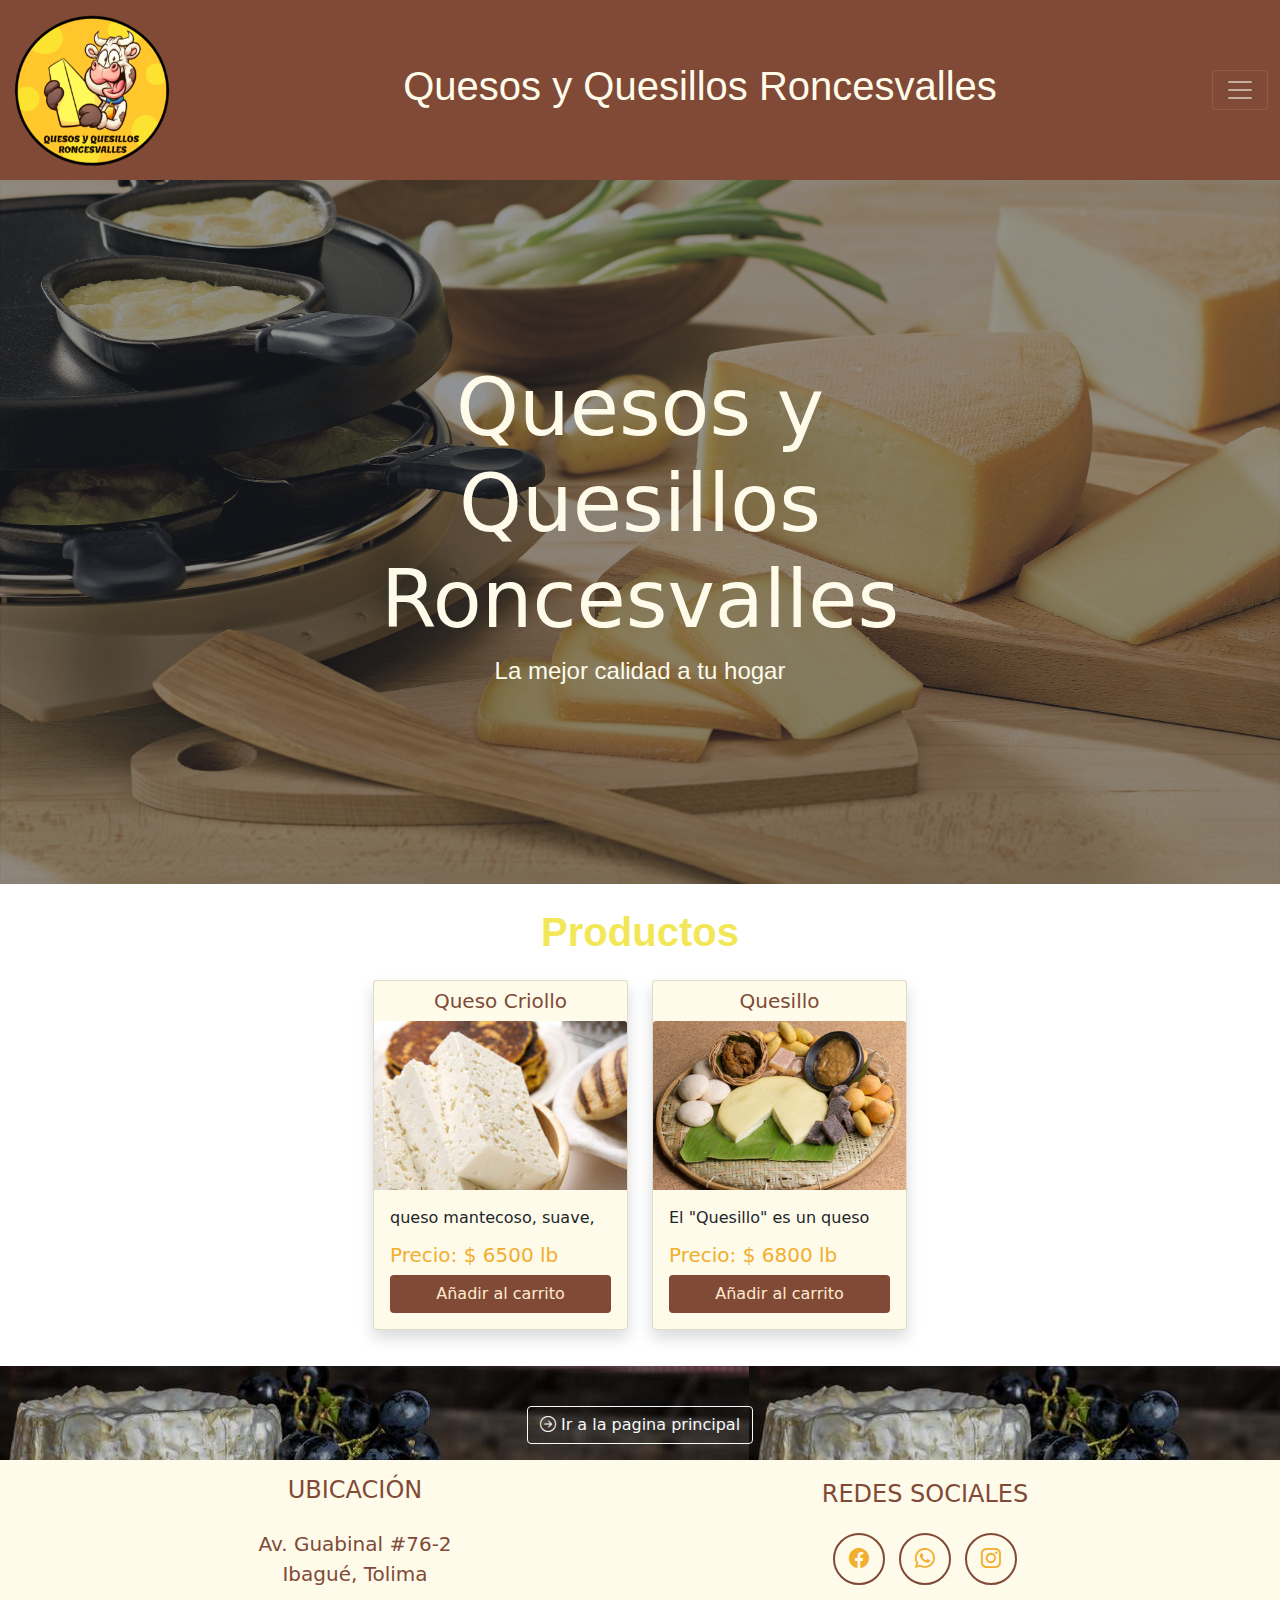
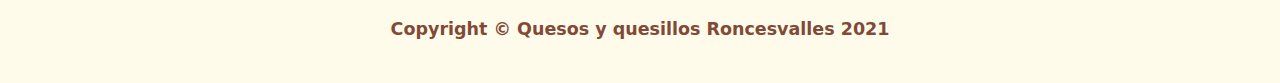
==== catalogo.html @ e0bcd791 "Add files via upload" ====
<!DOCTYPE html>
<html lang="en">
    <head>
        <meta charset="utf-8" />
        <meta name="viewport" content="width=device-width, initial-scale=1, shrink-to-fit=no" />
        <meta name="description" content="" />
        <meta name="Pilar Guayara" content="" />
        <title>Catalogo</title>
        <!--logo pagina-->
        <link rel="icon" type="image/x-icon" href="medios/roncesvalles.ico" />
        <link href="https://cdn.jsdelivr.net/npm/bootstrap@5.1.3/dist/css/bootstrap.min.css" rel="stylesheet" integrity="sha384-1BmE4kWBq78iYhFldvKuhfTAU6auU8tT94WrHftjDbrCEXSU1oBoqyl2QvZ6jIW3" crossorigin="anonymous">
        <link href="https://cdn.jsdelivr.net/npm/bootstrap-icons@1.5.0/font/bootstrap-icons.css" rel="stylesheet" type="text/css" />
        <link href="https://fonts.googleapis.com/css?family=Lato:300,400,700,300italic,400italic,700italic" rel="stylesheet" type="text/css" />
        <link href="css/bootstrap.min.css" rel="stylesheet" />
        <link href="css/styles.css" rel="stylesheet" >
    </head>
    <body>
        <!--Navbar-->
        <nav id="navbarcolor" class="navbar navbar-dark fixed-top">
            <div class="container-fluid">
                
                <a class="navbar-brand" href="index.html">
                    <img src="medios/roncesvalles.ico" alt="" width="160" height="154" class="d-inline-block align-text-center">
                </a>
                <h1 style="color: #FEFBEB; font-family:'Segoe UI', Tahoma, Geneva, Verdana, sans-serif;">
                    Quesos y Quesillos Roncesvalles
                </h1>
                <button class="navbar-toggler" type="button" data-bs-toggle="offcanvas" data-bs-target="#offcanvasNavbar" aria-controls="offcanvasNavbar">
                <span class="navbar-toggler-icon" ></span>
                </button>
                <div class="offcanvas offcanvas-end" tabindex="-1" id="offcanvasNavbar" aria-labelledby="offcanvasNavbarLabel">
                <div class="offcanvas-header" id="menu">
                    <h5 class="offcanvas-title" id="offcanvasNavbarLabel">Quesos y Quesillos Roncesvalles</h5>
                
                <button type="button" class="btn-close text-reset" data-bs-dismiss="offcanvas" aria-label="Close"></button>
                </div>
                <div class="offcanvas-body"id="navar1">
                    <ul class="navbar-nav justify-content-end flex-grow-1 pe-3">
                        <li class="nav-item">
                            <a id="colorlink" class="nav-link" href="index.html"><i class="bi bi-house-door-fill"></i>Inicio</a>
                        </li>
                    <li class="nav-item">
                        <a id="colorlink" class="nav-link" href="catalogo.html"><i class="bi bi-bag-plus"></i>Catalogo</a>
                    </li>
                    <li class="nav-item">
                        <a id="colorlink" class="nav-link" href="formulario.html"><i class="bi bi-person-circle"></i>Contactenos</a>
                    </li>
                    </ul></br>
                </div>
                
                
                </div>
            </div>
        </nav>
        <!--Header-->
        <header class="masthead" style="background-image: url('medios/imagenes/header.jpg')">
            <div class="container position-relative px-4 px-lg-5">
                <div class="row gx-4 gx-lg-5 justify-content-center">
                    <div class="col-md-10 col-lg-8 col-xl-7">
                        <div class="site-heading">
                            <h1>Quesos y Quesillos Roncesvalles</h1>
                            <span class="subheading">La mejor calidad a tu hogar</span>
                        </div>
                    </div>
                </div>
            </div>
        </header>
        <!--Contenido-->
        <div
        class="tab-pane fade show active container"
        id="pills-profile"
        role="tabpanel"
        aria-labelledby="pills-profile-tab"
        >

            <h2 class="h4 m-4" id="tituloC">Productos</h2>
            <div class="row row-cols-sm-1 row-cols-md-2 row-cols-lg-3 row-cols-xl-4" id="alineacion">
                <div class="col d-flex justify-content-center-mb-4">
                    <div class="card shadow mb-1 rounded" style="width: 20rem;background-color: #FEFBEB;">
                        <h5 class="card-title pt-2" style="text-align: center; color: #814A36;">Queso Criollo</h5>
                        <img src="medios/imagenes/criollo.jpg" class="card-img-top" alt="...">
                        <div class="card-body">
                        
                        <p class="card-text description" style="text-align: left;">queso mantecoso, suave, blanco extraído de la leche de vaca, se hace en esterillas, para que escurra; se ahuma en lo alto de los fogones de leña.</p>
                        <h5 class="card-subtitle mb-2" style="color: #F2AE2E;">Precio: <span class="precio">$ 6500</span> lb</h5>
                        <div class="d-grid gap-2">
                        <button class="btn button" style="background-color: #814A36;color: blanchedalmond;">Añadir al carrito</button>
                        </div>
                        </div>
                    </div>
                </div>
                <div class="col d-flex justify-content-center-mb-4">
                    <div class="card shadow mb-1 rounded" style="width: 20rem;background-color: #FEFBEB;">
                        <h5 class="card-title pt-2" style="text-align: center; color: #814A36;">Quesillo</h5>
                        <img src="medios/imagenes/quesillo.jpg" class="card-img-top" alt="...">
                        <div class="card-body">
                        
                        <p class="card-text description" style="text-align: left;">El "Quesillo" es un queso típico de Colombia yde otros países latinoamericanos, pertenecien-te a la familia de los quesos de pasta hilada.</p>
                        <h5 class="card-subtitle mb-2" style="color: #F2AE2E;">Precio: <span class="precio">$ 6800</span> lb</h5>
                        <div class="d-grid gap-2">
                        <button class="btn button" style="background-color: #814A36; color: blanchedalmond;">Añadir al carrito</button>
                        </div>
                        </div>
                    </div>
                </div>
            </div>
        </div>
        <!--ir a la pagina de inicio-->
        <section class="page-section text-white mb-0" id="ir" style="background-image: url('medios/imagenes/catalogo.jpg')">
            <div class="container">
                <div class="text-center mt-4">
                    <a class="btn btn-xl btn-outline-light" href="index.html">
                        <i class="bi bi-arrow-right-circle"></i>
                        Ir a la pagina principal
                    </a>
                </div>
            </div>
        </section>
        <!--Footer-->
                <!-- Footer-->
                <footer class="footer text-center" id="pie">
                    <div class="container">
                        <center>
                        <div class="row align-items-center">
                            <div class="col-lg-6 mb-5 mb-lg-0">
                                <h4 class="text-uppercase mb-4">Ubicación</h4>
                                <p class="lead mb-0">
                                    Av. Guabinal #76-2
                                    <br />
                                    Ibagué, Tolima
                                </p>
                            </div>
                            <div class="col-lg-6 mb-5 mb-lg-0">
                                <h4 class="text-uppercase mb-4">Redes Sociales</h4>
                                <a class="btn btn-outline-light btn-social mx-1" href="#" style="color: #F2AE2E;"><i class="bi bi-facebook"></i></a>
                                <a class="btn btn-outline-light btn-social mx-1" href="https://api.whatsapp.com/send?phone=573203276505&text=quiero%20información" style="color: #F2AE2E;"><i class="bi bi-whatsapp"></i></a>
                                <a class="btn btn-outline-light btn-social mx-1" href="#"><i class="bi bi-instagram" style="color: #F2AE2E;"></i></a>
                            </div>
                            <div class="copyright py-4 text-center text-white">
                                <div class="container" style="color: #814A36; font-size: 20px;"><small>Copyright &copy; Quesos y quesillos Roncesvalles 2021</small></div>
                            </div>
                        </div>
                        </center>
                    </div>
                </footer>
        <script src="https://cdn.jsdelivr.net/npm/@popperjs/core@2.10.2/dist/umd/popper.min.js" integrity="sha384-7+zCNj/IqJ95wo16oMtfsKbZ9ccEh31eOz1HGyDuCQ6wgnyJNSYdrPa03rtR1zdB" crossorigin="anonymous"></script>
        <script src="https://cdn.jsdelivr.net/npm/bootstrap@5.1.3/dist/js/bootstrap.min.js" integrity="sha384-QJHtvGhmr9XOIpI6YVutG+2QOK9T+ZnN4kzFN1RtK3zEFEIsxhlmWl5/YESvpZ13" crossorigin="anonymous"></script>
    </body>
</html>
---- css/styles.css ----
#navbarcolor{
    background-color: #814A36!important;
}

#menu{
    background: #fff785 !important;
    font-family:'Franklin Gothic Medium', 'Arial Narrow', Arial, sans-serif;
    
    padding: 4px;
    border: 3px solid #F2AE2E;
    color: #814A36;
}

#navbarh1{
    color: rgb(253, 252, 252) !important;
}

#colorlink{
    font-size: 20px;
    color: #242323 !important;
}

#navar1{
    color: #242323 !important;
}

#fila{
    justify-content: center;
}

.features-icons {
    padding-top: 3rem;
    padding-bottom: 3rem;
}
.features-icons .features-icons-item {
    max-width: 20rem;
}
.features-icons .features-icons-item .features-icons-icon {
    height: 7rem;
}
.features-icons .features-icons-item .features-icons-icon i {
    font-size: 4.5rem;
    font-style: var(--bs-body-bg);
}

#nosotros{
    background-color: #fff785;
}

#icono1{
    padding: 10px;
    border: 2px solid #814A36;
}
#icono2{
    padding: 10px;
    border: 2px solid #814A36;
}

#productos{
    color: #F2AE2E;
    text-align: center;
    margin-top: 3rem;
    margin-bottom: 1rem;
}

#ir{
    padding: 1rem;
}

#pie{
    justify-content: center;
    font-weight: bold;
    color: #814A36;
    background-color:#FEFBEB;
    padding: 1rem;
}

.btn-social {
    border: 2px solid #814A36;
    border-radius:100%;
    display: inline-flex;
    width: 3.25rem;
    height: 3.25rem;
    font-size: 1.25rem;
    justify-content: center;
    align-items: center;
}


header.masthead {
    position: relative;
    margin-top: 10rem;
    padding-top: calc(8rem + 57px);
    padding-bottom: 8rem;
    background: no-repeat center center;
    background-color: #6c757d;
    background-size: cover;
    background-attachment: scroll;
  }
  header.masthead:before {
    content: "";
    position: absolute;
    top: 0;
    left: 0;
    right: 0;
    bottom: 0;
    background-color: #212529;
    opacity: 0.5;
  }
  header.masthead .page-heading,
  header.masthead .post-heading,
  header.masthead .site-heading {
    color: #FEFBEB;
  }
  header.masthead .page-heading,
  header.masthead .site-heading {
    text-align: center;
  }
  header.masthead .page-heading h1, header.masthead .page-heading .h1,
  header.masthead .site-heading h1,
  header.masthead .site-heading .h1 {
    font-size: 3rem;
  }
  header.masthead .page-heading .subheading,
  header.masthead .site-heading .subheading {
    font-size: 1.5rem;
    font-weight: 300;
    line-height: 1.1;
    display: block;
    margin-top: 0.625rem;
    font-family: "Open Sans", -apple-system, BlinkMacSystemFont, "Segoe UI", Roboto, "Helvetica Neue", Arial, sans-serif, "Apple Color Emoji", "Segoe UI Emoji", "Segoe UI Symbol", "Noto Color Emoji";
  }
  header.masthead .post-heading h1, header.masthead .post-heading .h1 {
    font-size: 2.25rem;
  }
  header.masthead .post-heading .meta,
  header.masthead .post-heading .subheading {
    line-height: 1.1;
    display: block;
  }
  header.masthead .post-heading .subheading {
    font-size: 1.5rem;
    font-weight: 600;
    margin: 0.75rem 0 2rem;
    font-family: "Open Sans", -apple-system, BlinkMacSystemFont, "Segoe UI", Roboto, "Helvetica Neue", Arial, sans-serif, "Apple Color Emoji", "Segoe UI Emoji", "Segoe UI Symbol", "Noto Color Emoji";
  }
  header.masthead .post-heading .meta {
    font-size: 1.25rem;
    font-weight: 300;
    font-style: italic;
    font-family: "Lora", -apple-system, BlinkMacSystemFont, "Segoe UI", Roboto, "Helvetica Neue", Arial, sans-serif, "Apple Color Emoji", "Segoe UI Emoji", "Segoe UI Symbol", "Noto Color Emoji";
  }
  header.masthead .post-heading .meta a {
    color: #fff;
  }
  @media (min-width: 992px) {
    header.masthead {
      padding-top: 12.5rem;
      padding-bottom: 12.5rem;
    }
    header.masthead .page-heading h1, header.masthead .page-heading .h1,
  header.masthead .site-heading h1,
  header.masthead .site-heading .h1 {
      font-size: 5rem;
    }
    header.masthead .post-heading h1, header.masthead .post-heading .h1 {
      font-size: 3.5rem;
    }
    header.masthead .post-heading .subheading {
      font-size: 1.875rem;
    }
  }

  .section-heading {
    font-size: 2.25rem;
    font-weight: 700;
    margin-top: 3.75rem;
  }
  
  .caption {
    font-size: 0.875rem;
    font-style: italic;
    display: block;
    margin: 0;
    padding: 0.625rem;
    text-align: center;
  }
  
  .post-preview > a {
    color: #212529;
  }
  .post-preview > a:focus, .post-preview > a:hover {
    text-decoration: none;
    color: #0085A1;
  }
  .post-preview > a > .post-title {
    font-size: 1.875rem;
    margin-top: 1.875rem;
    margin-bottom: 0.625rem;
  }
  .post-preview > a > .post-subtitle {
    font-weight: 300;
    margin-bottom: 0.625rem;
  }
  .post-preview > .post-meta { 
    font-size: 1.125rem;
    font-style: italic;
    margin-top: 0;
    color: #6c757d;
  }
  .post-preview > .post-meta > a {
    text-decoration: none;
  }
  @media (min-width: 992px) {
    .post-preview > a > .post-title {
      font-size: 2.25rem;
    }
  }

  /*Catalogo */
  #tituloC{
    color: #F2E857;
    font-size: 40px;
    text-align: center;
    font-family: 'Franklin Gothic Medium', 'Arial Narrow', Arial, sans-serif;
    font-weight: bold;
  }
  .description{
    height: 25px;
    overflow: hidden;
    transition: height .3s ease-in .3s;
  }
  .description:hover{
    height: 120px;
  }
  #alineacion{
    display: flex;
    justify-content: center;
    margin: auto;
    padding-bottom: 2rem;
  }
  /*Formulario*/
  @media (max-width: 1399.98px) {
    .table-responsive-xxl {
      overflow-x: auto;
      -webkit-overflow-scrolling: touch;
    }
  }
  .form-label {
    margin-bottom: 0.5rem;
  }
  
  .col-form-label {
    padding-top: 0.5rem;
    padding-bottom: 0.5rem;
    margin-bottom: 0;
    font-size: inherit;
    line-height: 1.5;
  }
  
  .col-form-label-lg {
    padding-top: 0.625rem;
    padding-bottom: 0.625rem;
    font-size: 1.25rem;
  }
  
  .col-form-label-sm {
    padding-top: 0.375rem;
    padding-bottom: 0.375rem;
    font-size: 0.875rem;
  }
  
  .form-text {
    margin-top: 0.25rem;
    font-size: 0.875em;
    color: #6c757d;
  }
  
  .form-control {
    display: block;
    width: 100%;
    padding: 0.375rem 0.75rem;
    font-size: 1rem;
    font-weight: 400;
    line-height: 1.5;
    color: #212529;
    background-color: #fff;
    background-clip: padding-box;
    border: 0.125rem solid #ced4da;
    -webkit-appearance: none;
       -moz-appearance: none;
            appearance: none;
    border-radius: 0.5rem;
    transition: border-color 0.15s ease-in-out, box-shadow 0.15s ease-in-out;
  }
  @media (prefers-reduced-motion: reduce) {
    .form-control {
      transition: none;
    }
  }
  .form-control[type=file] {
    overflow: hidden;
  }
  .form-control[type=file]:not(:disabled):not([readonly]) {
    cursor: pointer;
  }
  .form-control:focus {
    color: #212529;
    background-color: #fff;
    border-color: #8ddece;
    outline: 0;
    box-shadow: 0 0 0 0.25rem rgba(26, 188, 156, 0.25);
  }
  .form-control::-webkit-date-and-time-value {
    height: 1.5em;
  }
  .form-control::-moz-placeholder {
    color: #6c757d;
    opacity: 1;
  }
  .form-control:-ms-input-placeholder {
    color: #6c757d;
    opacity: 1;
  }
  .form-control::placeholder {
    color: #6c757d;
    opacity: 1;
  }
  .form-control:disabled, .form-control[readonly] {
    background-color: #e9ecef;
    opacity: 1;
  }
  .form-control::-webkit-file-upload-button {
    padding: 0.375rem 0.75rem;
    margin: -0.375rem -0.75rem;
    -webkit-margin-end: 0.75rem;
            margin-inline-end: 0.75rem;
    color: #212529;
    background-color: #e9ecef;
    pointer-events: none;
    border-color: inherit;
    border-style: solid;
    border-width: 0;
    border-inline-end-width: 0.125rem;
    border-radius: 0;
    -webkit-transition: color 0.15s ease-in-out, background-color 0.15s ease-in-out, border-color 0.15s ease-in-out, box-shadow 0.15s ease-in-out;
    transition: color 0.15s ease-in-out, background-color 0.15s ease-in-out, border-color 0.15s ease-in-out, box-shadow 0.15s ease-in-out;
  }
  .form-control::file-selector-button {
    padding: 0.375rem 0.75rem;
    margin: -0.375rem -0.75rem;
    -webkit-margin-end: 0.75rem;
            margin-inline-end: 0.75rem;
    color: #212529;
    background-color: #e9ecef;
    pointer-events: none;
    border-color: inherit;
    border-style: solid;
    border-width: 0;
    border-inline-end-width: 0.125rem;
    border-radius: 0;
    transition: color 0.15s ease-in-out, background-color 0.15s ease-in-out, border-color 0.15s ease-in-out, box-shadow 0.15s ease-in-out;
  }
  @media (prefers-reduced-motion: reduce) {
    .form-control::-webkit-file-upload-button {
      -webkit-transition: none;
      transition: none;
    }
    .form-control::file-selector-button {
      transition: none;
    }
  }
  .form-control:hover:not(:disabled):not([readonly])::-webkit-file-upload-button {
    background-color: #dde0e3;
  }
  .form-control:hover:not(:disabled):not([readonly])::file-selector-button {
    background-color: #dde0e3;
  }
  .form-control::-webkit-file-upload-button {
    padding: 0.375rem 0.75rem;
    margin: -0.375rem -0.75rem;
    -webkit-margin-end: 0.75rem;
            margin-inline-end: 0.75rem;
    color: #212529;
    background-color: #e9ecef;
    pointer-events: none;
    border-color: inherit;
    border-style: solid;
    border-width: 0;
    border-inline-end-width: 0.125rem;
    border-radius: 0;
    -webkit-transition: color 0.15s ease-in-out, background-color 0.15s ease-in-out, border-color 0.15s ease-in-out, box-shadow 0.15s ease-in-out;
    transition: color 0.15s ease-in-out, background-color 0.15s ease-in-out, border-color 0.15s ease-in-out, box-shadow 0.15s ease-in-out;
  }
  @media (prefers-reduced-motion: reduce) {
    .form-control::-webkit-file-upload-button {
      -webkit-transition: none;
      transition: none;
    }
  }
  .form-control:hover:not(:disabled):not([readonly])::-webkit-file-upload-button {
    background-color: #dde0e3;
  }
  
  .form-control-plaintext {
    display: block;
    width: 100%;
    padding: 0.375rem 0;
    margin-bottom: 0;
    line-height: 1.5;
    color: #212529;
    background-color: transparent;
    border: solid transparent;
    border-width: 0.125rem 0;
  }
  .form-control-plaintext.form-control-sm, .form-control-plaintext.form-control-lg {
    padding-right: 0;
    padding-left: 0;
  }
  
  .form-control-sm {
    min-height: calc(1.5em + 0.75rem);
    padding: 0.25rem 0.5rem;
    font-size: 0.875rem;
    border-radius: 0.25rem;
  }
  .form-control-sm::-webkit-file-upload-button {
    padding: 0.25rem 0.5rem;
    margin: -0.25rem -0.5rem;
    -webkit-margin-end: 0.5rem;
            margin-inline-end: 0.5rem;
  }
  .form-control-sm::file-selector-button {
    padding: 0.25rem 0.5rem;
    margin: -0.25rem -0.5rem;
    -webkit-margin-end: 0.5rem;
            margin-inline-end: 0.5rem;
  }
  .form-control-sm::-webkit-file-upload-button {
    padding: 0.25rem 0.5rem;
    margin: -0.25rem -0.5rem;
    -webkit-margin-end: 0.5rem;
            margin-inline-end: 0.5rem;
  }
  
  .form-control-lg {
    min-height: calc(1.5em + 1.25rem);
    padding: 0.5rem 1rem;
    font-size: 1.25rem;
    border-radius: 0.75rem;
  }
  .form-control-lg::-webkit-file-upload-button {
    padding: 0.5rem 1rem;
    margin: -0.5rem -1rem;
    -webkit-margin-end: 1rem;
            margin-inline-end: 1rem;
  }
  .form-control-lg::file-selector-button {
    padding: 0.5rem 1rem;
    margin: -0.5rem -1rem;
    -webkit-margin-end: 1rem;
            margin-inline-end: 1rem;
  }
  .form-control-lg::-webkit-file-upload-button {
    padding: 0.5rem 1rem;
    margin: -0.5rem -1rem;
    -webkit-margin-end: 1rem;
            margin-inline-end: 1rem;
  }
  
  textarea.form-control {
    min-height: calc(1.5em + 1rem);
  }
  textarea.form-control-sm {
    min-height: calc(1.5em + 0.75rem);
  }
  textarea.form-control-lg {
    min-height: calc(1.5em + 1.25rem);
  }
  
  .form-control-color {
    width: 3rem;
    height: auto;
    padding: 0.375rem;
  }
  .form-control-color:not(:disabled):not([readonly]) {
    cursor: pointer;
  }
  .form-control-color::-moz-color-swatch {
    height: 1.5em;
    border-radius: 0.5rem;
  }
  .form-control-color::-webkit-color-swatch {
    height: 1.5em;
    border-radius: 0.5rem;
  }
  
  @media (prefers-reduced-motion: reduce) {
    .form-switch .form-check-input {
      transition: none;
    }
  }
  .form-switch .form-check-input:focus {
    background-image: url("data:image/svg+xml,%3csvg xmlns='http://www.w3.org/2000/svg' viewBox='-4 -4 8 8'%3e%3ccircle r='3' fill='%238ddece'/%3e%3c/svg%3e");
  }
  .form-switch .form-check-input:checked {
    background-position: right center;
    background-image: url("data:image/svg+xml,%3csvg xmlns='http://www.w3.org/2000/svg' viewBox='-4 -4 8 8'%3e%3ccircle r='3' fill='%23fff'/%3e%3c/svg%3e");
  }
  
  .form-check-inline {
    display: inline-block;
    margin-right: 1rem;
  }
  
  .btn-check {
    position: absolute;
    clip: rect(0, 0, 0, 0);
    pointer-events: none;
  }
  .btn-check[disabled] + .btn, .btn-check:disabled + .btn {
    pointer-events: none;
    filter: none;
    opacity: 0.65;
  }
  @media (prefers-reduced-motion: reduce) {
  
  .form-floating {
    position: relative;
  }
  .form-floating > .form-control,
  .form-floating > .form-select {
    height: 5.5rem;
    line-height: 1.25;
  }
  .form-floating > label {
    position: absolute;
    top: 0;
    left: 0;
    height: 100%;
    padding: 1.5rem 0;
    pointer-events: none;
    border: 0.125rem solid transparent;
    transform-origin: 0 0;
    transition: opacity 0.1s ease-in-out, transform 0.1s ease-in-out;
  }
  @media (prefers-reduced-motion: reduce) {
    .form-floating > label {
      transition: none;
    }
  }
  .form-floating > .form-control {
    padding: 1.5rem 0;
  }
  .form-floating > .form-control::-moz-placeholder {
    color: transparent;
  }
  .form-floating > .form-control:-ms-input-placeholder {
    color: transparent;
  }
  .form-floating > .form-control::placeholder {
    color: transparent;
  }
  .form-floating > .form-control:not(:-moz-placeholder-shown) {
    padding-top: 2.5rem;
    padding-bottom: 1.5rem;
  }
  .form-floating > .form-control:not(:-ms-input-placeholder) {
    padding-top: 2.5rem;
    padding-bottom: 1.5rem;
  }
  .form-floating > .form-control:focus, .form-floating > .form-control:not(:placeholder-shown) {
    padding-top: 2.5rem;
    padding-bottom: 1.5rem;
  }
  .form-floating > .form-control:-webkit-autofill {
    padding-top: 2.5rem;
    padding-bottom: 1.5rem;
  }
  .form-floating > .form-select {
    padding-top: 2.5rem;
    padding-bottom: 1.5rem;
  }
  .form-floating > .form-control:not(:-moz-placeholder-shown) ~ label {
    opacity: 0.65;
    transform: scale(0.65) translateY(-0.5rem) translateX(0rem);
  }
  .form-floating > .form-control:not(:-ms-input-placeholder) ~ label {
    opacity: 0.65;
    transform: scale(0.65) translateY(-0.5rem) translateX(0rem);
  }
  .form-floating > .form-control:focus ~ label,
  .form-floating > .form-control:not(:placeholder-shown) ~ label,
  .form-floating > .form-select ~ label {
    opacity: 0.65;
    transform: scale(0.65) translateY(-0.5rem) translateX(0rem);
  }
  .form-floating > .form-control:-webkit-autofill ~ label {
    opacity: 0.65;
    transform: scale(0.65) translateY(-0.5rem) translateX(0rem);
  }
  
  .btn {
    display: inline-block;
    font-weight: 400;
    line-height: 1.5;
    color: #212529;
    text-align: center;
    text-decoration: none;
    vertical-align: middle;
    cursor: pointer;
    -webkit-user-select: none;
       -moz-user-select: none;
        -ms-user-select: none;
            user-select: none;
    background-color: transparent;
    border: 0.125rem solid transparent;
    padding: 0.375rem 0.75rem;
    font-size: 1rem;
    border-radius: 0.5rem;
    transition: color 0.15s ease-in-out, background-color 0.15s ease-in-out, border-color 0.15s ease-in-out, box-shadow 0.15s ease-in-out;
  }}
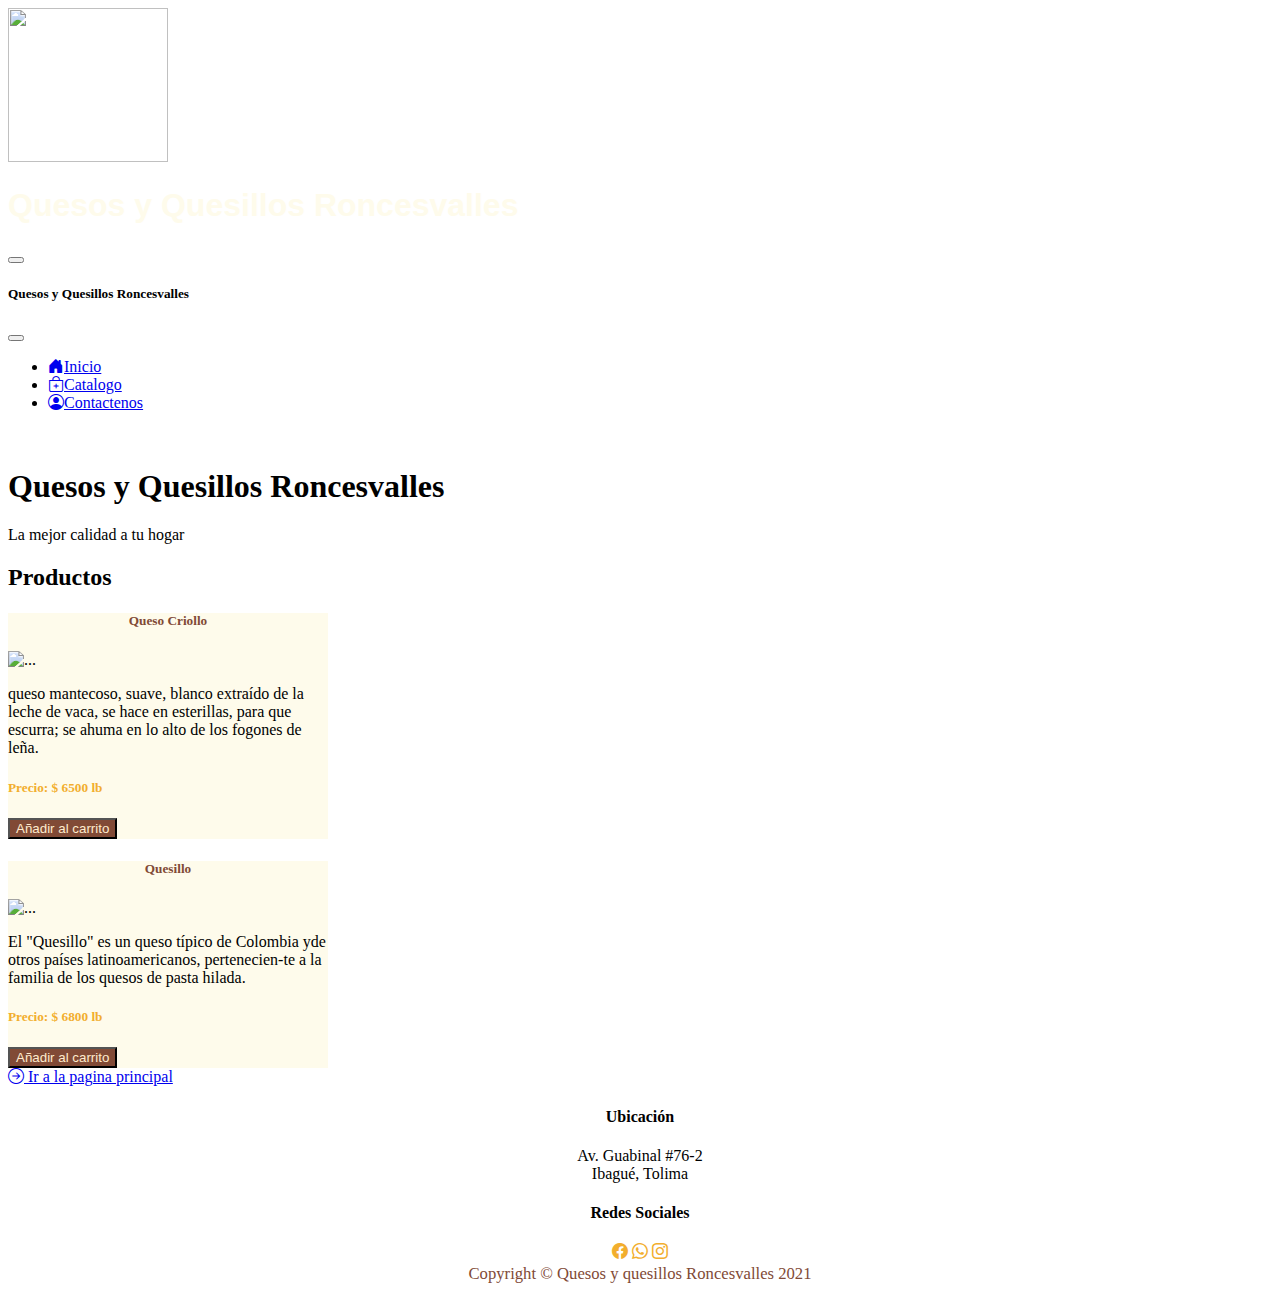
==== commit aef103e1: "Add files via upload" ====
--- a/catalogo.html
+++ b/catalogo.html
@@ -20,12 +20,12 @@
             <div class="container-fluid">
                 
                 <a class="navbar-brand" href="index.html">
-                    <img src="medios/roncesvalles.ico" alt="" width="160" height="154" class="d-inline-block align-text-center">
+                    <img src="medios/roncesvalles.ico" alt="" width="160" height="154" class="d-inline-block align-text-center" id="imgNav">
                 </a>
-                <h1 style="color: #FEFBEB; font-family:'Segoe UI', Tahoma, Geneva, Verdana, sans-serif;">
+                <h1 style="color: #FEFBEB; font-family:'Segoe UI', Tahoma, Geneva, Verdana, sans-serif;" id="menuNav">
                     Quesos y Quesillos Roncesvalles
                 </h1>
-                <button class="navbar-toggler" type="button" data-bs-toggle="offcanvas" data-bs-target="#offcanvasNavbar" aria-controls="offcanvasNavbar">
+                <button class="navbar-toggler" id="botonNav" type="button" data-bs-toggle="offcanvas" data-bs-target="#offcanvasNavbar" aria-controls="offcanvasNavbar">
                 <span class="navbar-toggler-icon" ></span>
                 </button>
                 <div class="offcanvas offcanvas-end" tabindex="-1" id="offcanvasNavbar" aria-labelledby="offcanvasNavbarLabel">
